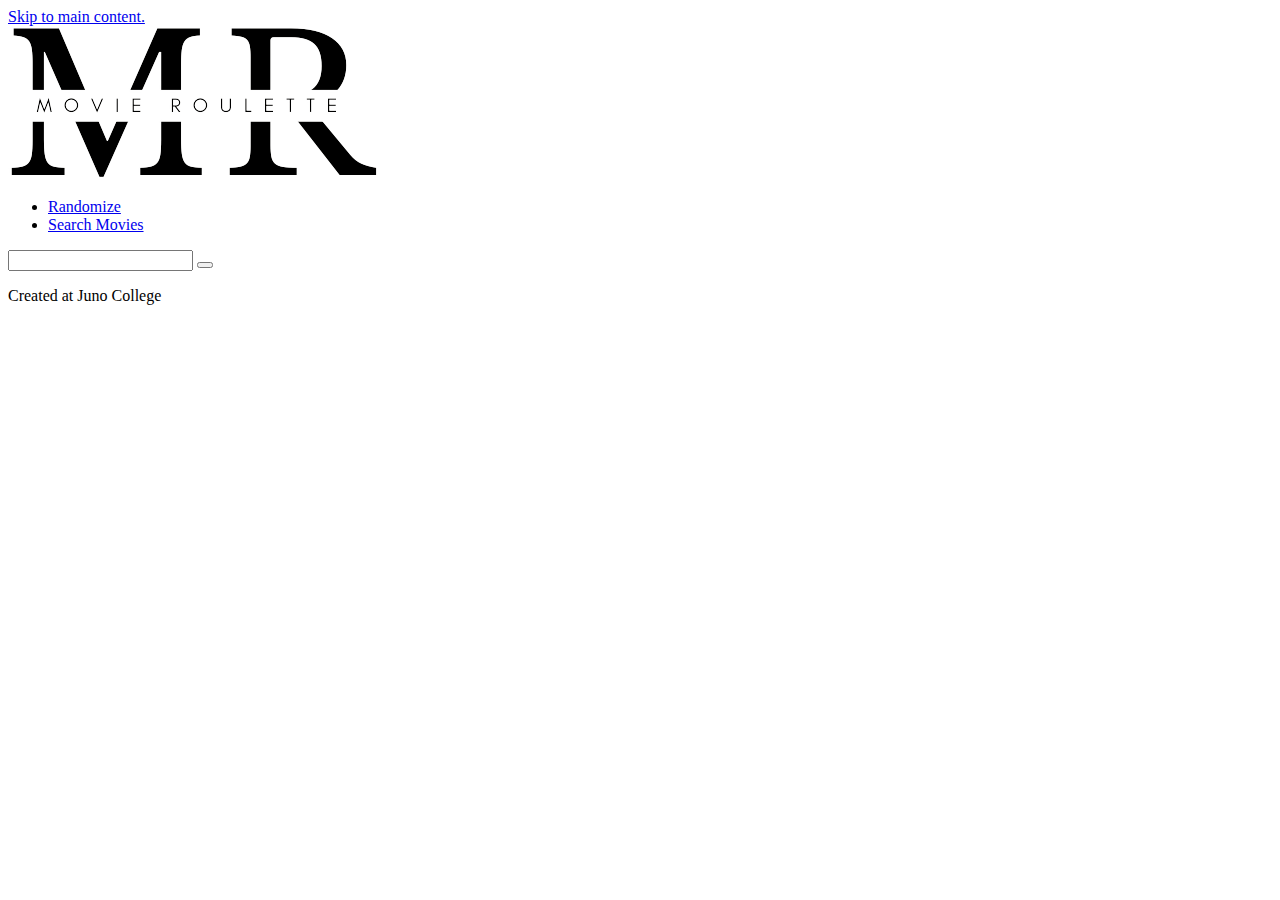
==== search.html @ 8ad7d051 "started base sass stylings/variables" ====
<!DOCTYPE html>
<html lang="en">
<head>
    <meta charset="UTF-8">
    <meta http-equiv="X-UA-Compatible" content="IE=edge">
    <meta name="viewport" content="width=device-width, initial-scale=1.0">
    <title>Movie Roulette - Search</title>
</head>
<body>
    <a href="#mainContent" class="skipLink">Skip to main content.</a>
    <header>
        <nav class="navBar">
            <a href="./index.html" class="logo">
                <img src="./assets/mrLogo.png" alt="">
            </a>
    
            <div class="headerNav">
                <ul>
                    <li><a href="./index.html">Randomize</a></li>
                    <li><a href="./search.html">Search Movies</a></li>
                </ul>
            </div>
        </nav>
    </header>
    <main>
        <section class="search">
            <form action="">
                <label for=""></label>
                <input type="text">
                <button class="submitSearchBtn"></button>
            </form>
            
        </section>
    </main>
    <footer>
        <p>Created at Juno College</p>
    </footer>
</body>
</html>
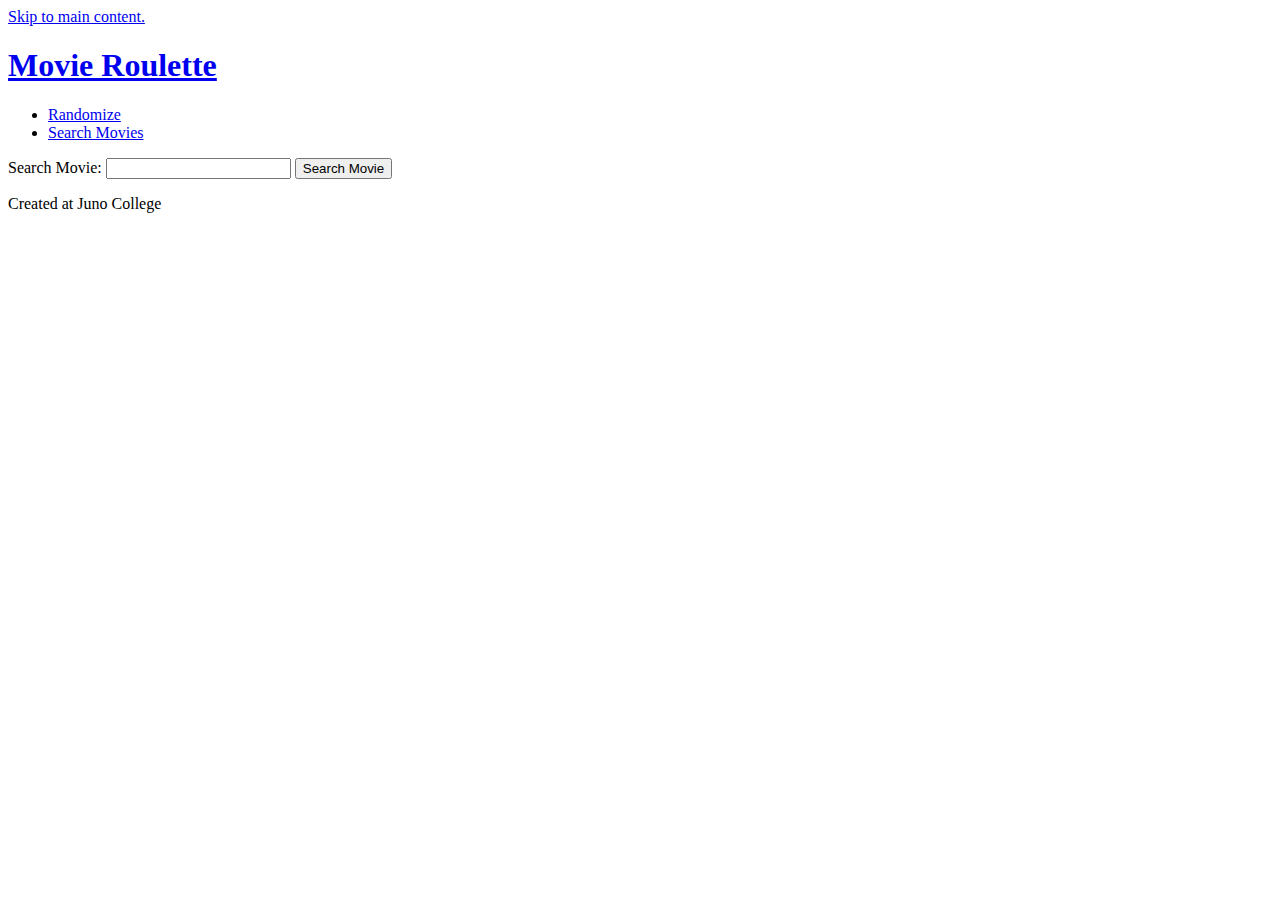
==== commit a5756f33: "Implemented JS for search function" ====
--- a/search.html
+++ b/search.html
@@ -11,7 +11,7 @@
     <header>
         <nav class="navBar">
             <a href="./index.html" class="logo">
-                <img src="./assets/mrLogo.png" alt="">
+                <h1>Movie Roulette</h1>
             </a>
     
             <div class="headerNav">
@@ -25,15 +25,18 @@
     <main>
         <section class="search">
             <form action="">
-                <label for=""></label>
-                <input type="text">
-                <button class="submitSearchBtn"></button>
+                <label for="search" placeholder="Search Movie" class="srOnly">Search Movie:</label>
+                <input type="text" class="searchInput">
+                <button class="submitSearchBtn">Search Movie</button>
             </form>
-            
+        </section>
+        <section class="movieDisplay">
+            <ul class="movieUl"></ul>
         </section>
     </main>
     <footer>
         <p>Created at Juno College</p>
     </footer>
+    <script src="./scripts/search.js"></script>
 </body>
 </html>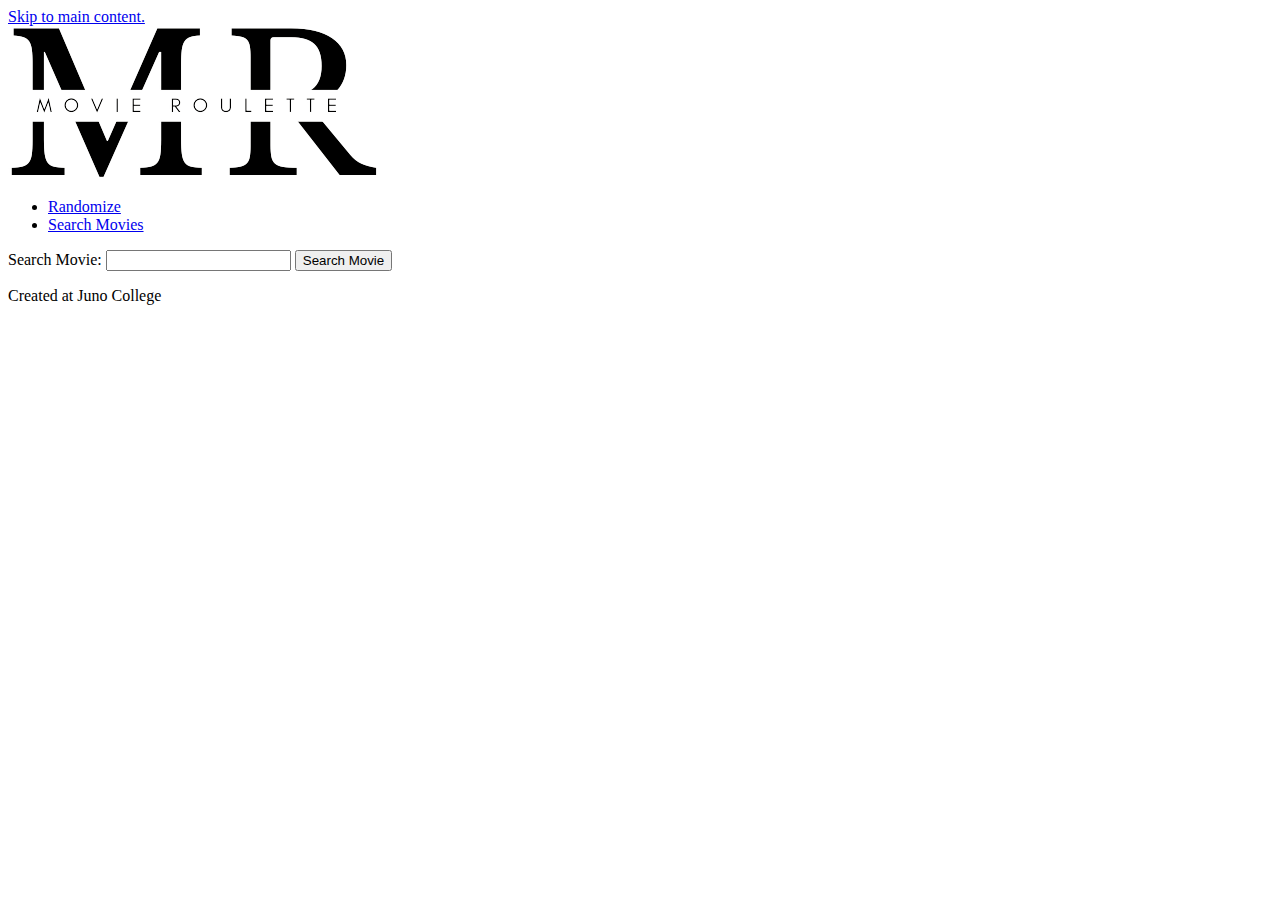
==== commit 348338b2: "Merge pull request #8 from Movie-Roulette/leslieCollab" ====
--- a/search.html
+++ b/search.html
@@ -11,7 +11,7 @@
     <header>
         <nav class="navBar">
             <a href="./index.html" class="logo">
-                <h1>Movie Roulette</h1>
+                <img src="./assets/mrLogo.png" alt="">
             </a>
     
             <div class="headerNav">
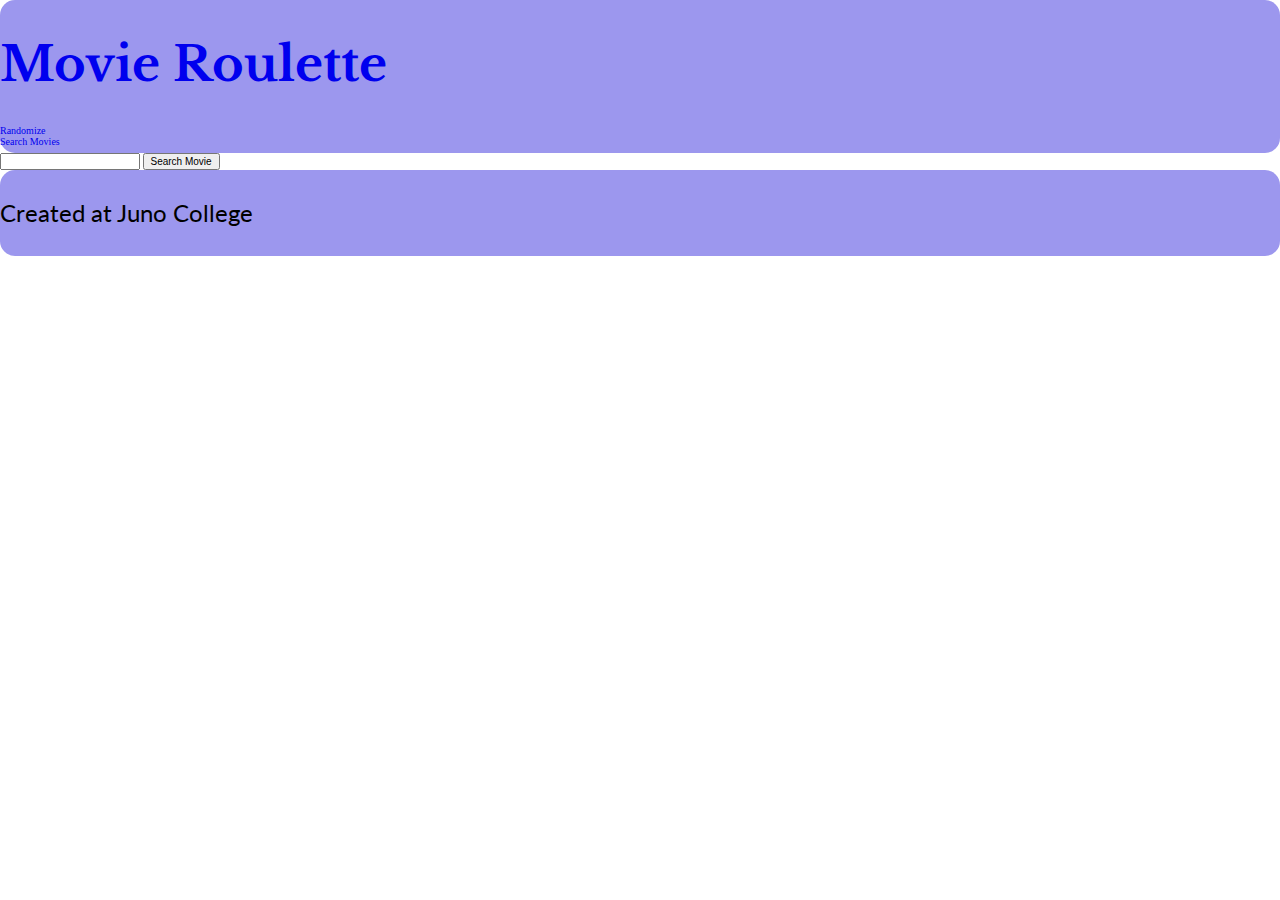
==== commit 853b8034: "implemented JS function - cleared input upon submit" ====
--- a/search.html
+++ b/search.html
@@ -5,13 +5,18 @@
     <meta http-equiv="X-UA-Compatible" content="IE=edge">
     <meta name="viewport" content="width=device-width, initial-scale=1.0">
     <title>Movie Roulette - Search</title>
+    <link rel="preconnect" href="https://fonts.googleapis.com">
+    <link rel="preconnect" href="https://fonts.gstatic.com" crossorigin>
+    <link href="https://fonts.googleapis.com/css2?family=Lato&family=Libre+Baskerville:wght@400;700&display=swap"
+        rel="stylesheet">
+    <link rel="stylesheet" href="./styles/styles.css">
 </head>
 <body>
     <a href="#mainContent" class="skipLink">Skip to main content.</a>
     <header>
         <nav class="navBar">
             <a href="./index.html" class="logo">
-                <img src="./assets/mrLogo.png" alt="">
+                <h1>Movie Roulette</h1>
             </a>
     
             <div class="headerNav">
@@ -31,6 +36,7 @@
             </form>
         </section>
         <section class="movieDisplay">
+            <p class="displayNone movieDisplayP">Displaying movies for the searched term " <span class="movieTitleDisplay"></span> "</p>
             <ul class="movieUl"></ul>
         </section>
     </main>
--- a/styles/styles.css
+++ b/styles/styles.css
@@ -0,0 +1,324 @@
+html {
+  line-height: 1.15;
+  -ms-text-size-adjust: 100%;
+  -webkit-text-size-adjust: 100%;
+}
+
+body {
+  margin: 0;
+}
+
+article, aside, footer, header, nav, section {
+  display: block;
+}
+
+h1 {
+  font-size: 2em;
+  margin: 0.67em 0;
+}
+
+figcaption, figure, main {
+  display: block;
+}
+
+figure {
+  margin: 1em 40px;
+}
+
+hr {
+  -webkit-box-sizing: content-box;
+          box-sizing: content-box;
+  height: 0;
+  overflow: visible;
+}
+
+pre {
+  font-family: monospace, monospace;
+  font-size: 1em;
+}
+
+a {
+  background-color: transparent;
+  -webkit-text-decoration-skip: objects;
+}
+
+abbr[title] {
+  border-bottom: none;
+  text-decoration: underline;
+  -webkit-text-decoration: underline dotted;
+          text-decoration: underline dotted;
+}
+
+b, strong {
+  font-weight: inherit;
+}
+
+b, strong {
+  font-weight: bolder;
+}
+
+code, kbd, samp {
+  font-family: monospace, monospace;
+  font-size: 1em;
+}
+
+dfn {
+  font-style: italic;
+}
+
+mark {
+  background-color: #ff0;
+  color: #000;
+}
+
+small {
+  font-size: 80%;
+}
+
+sub, sup {
+  font-size: 75%;
+  line-height: 0;
+  position: relative;
+  vertical-align: baseline;
+}
+
+sub {
+  bottom: -0.25em;
+}
+
+sup {
+  top: -0.5em;
+}
+
+audio, video {
+  display: inline-block;
+}
+
+audio:not([controls]) {
+  display: none;
+  height: 0;
+}
+
+img {
+  border-style: none;
+}
+
+svg:not(:root) {
+  overflow: hidden;
+}
+
+button, input, optgroup, select, textarea {
+  font-family: sans-serif;
+  font-size: 100%;
+  line-height: 1.15;
+  margin: 0;
+}
+
+button, input {
+  overflow: visible;
+}
+
+button, select {
+  text-transform: none;
+}
+
+button, html [type=button], [type=reset], [type=submit] {
+  -webkit-appearance: button;
+}
+
+button::-moz-focus-inner, [type=button]::-moz-focus-inner, [type=reset]::-moz-focus-inner, [type=submit]::-moz-focus-inner {
+  border-style: none;
+  padding: 0;
+}
+
+button:-moz-focusring, [type=button]:-moz-focusring, [type=reset]:-moz-focusring, [type=submit]:-moz-focusring {
+  outline: 1px dotted ButtonText;
+}
+
+fieldset {
+  padding: 0.35em 0.75em 0.625em;
+}
+
+legend {
+  -webkit-box-sizing: border-box;
+          box-sizing: border-box;
+  color: inherit;
+  display: table;
+  max-width: 100%;
+  padding: 0;
+  white-space: normal;
+}
+
+progress {
+  display: inline-block;
+  vertical-align: baseline;
+}
+
+textarea {
+  overflow: auto;
+}
+
+[type=checkbox], [type=radio] {
+  -webkit-box-sizing: border-box;
+          box-sizing: border-box;
+  padding: 0;
+}
+
+[type=number]::-webkit-inner-spin-button, [type=number]::-webkit-outer-spin-button {
+  height: auto;
+}
+
+[type=search] {
+  -webkit-appearance: textfield;
+  outline-offset: -2px;
+}
+
+[type=search]::-webkit-search-cancel-button, [type=search]::-webkit-search-decoration {
+  -webkit-appearance: none;
+}
+
+::-webkit-file-upload-button {
+  -webkit-appearance: button;
+  font: inherit;
+}
+
+details, menu {
+  display: block;
+}
+
+summary {
+  display: list-item;
+}
+
+canvas {
+  display: inline-block;
+}
+
+template {
+  display: none;
+}
+
+[hidden] {
+  display: none;
+}
+
+html {
+  -webkit-box-sizing: border-box;
+          box-sizing: border-box;
+}
+
+*, *:before, *:after {
+  -webkit-box-sizing: inherit;
+          box-sizing: inherit;
+}
+
+.srOnly {
+  position: absolute;
+  width: 1px;
+  height: 1px;
+  margin: -1px;
+  border: 0;
+  padding: 0;
+  white-space: nowrap;
+  -webkit-clip-path: inset(100%);
+          clip-path: inset(100%);
+  clip: rect(0 0 0 0);
+  overflow: hidden;
+}
+
+.skipLink {
+  background: #fff;
+  color: #000;
+  font-size: 1rem;
+  padding: 10px 0;
+  display: inline-block;
+  position: absolute;
+  left: -1000px;
+  top: 0;
+  z-index: 999;
+}
+.skipLink:focus {
+  left: 0;
+  right: 0;
+  text-align: center;
+}
+
+h1 {
+  font-family: "Libre Baskerville", serif;
+  font-size: 3rem;
+}
+
+p {
+  font-family: "Lato", sans-serif;
+  font-size: 1.5rem;
+}
+
+.wrapper {
+  max-width: 1280px;
+  width: 100%;
+  margin: 0 auto;
+}
+
+body {
+  font-size: 62.5%;
+}
+
+ul {
+  list-style: none;
+  margin: 0;
+  padding: 0;
+}
+
+img {
+  width: 50%;
+  display: block;
+}
+
+a {
+  display: inline-block;
+  text-decoration: none;
+  -webkit-transition: 0.3s;
+  transition: 0.3s;
+}
+
+a:hover,
+a:focus,
+button:hover,
+button:focus {
+  cursor: pointer;
+}
+
+.logo img {
+  width: 50%;
+}
+
+.randomizeBtn {
+  font-family: "Lato", sans-serif;
+  text-transform: uppercase;
+  letter-spacing: 2px;
+  border: none;
+  cursor: pointer;
+  margin-left: 20px;
+  padding: 25px 20px;
+}
+.randomizeBtn:hover, .randomizeBtn:focus {
+  color: white;
+}
+
+nav,
+footer {
+  background-color: #9c97ee;
+  padding: 5px 0;
+  border-radius: 15px;
+}
+
+.randomize {
+  padding: 30px;
+  width: 50%;
+  background-color: #dedae3;
+  border-radius: 15px;
+}
+
+.displayNone {
+  display: none;
+}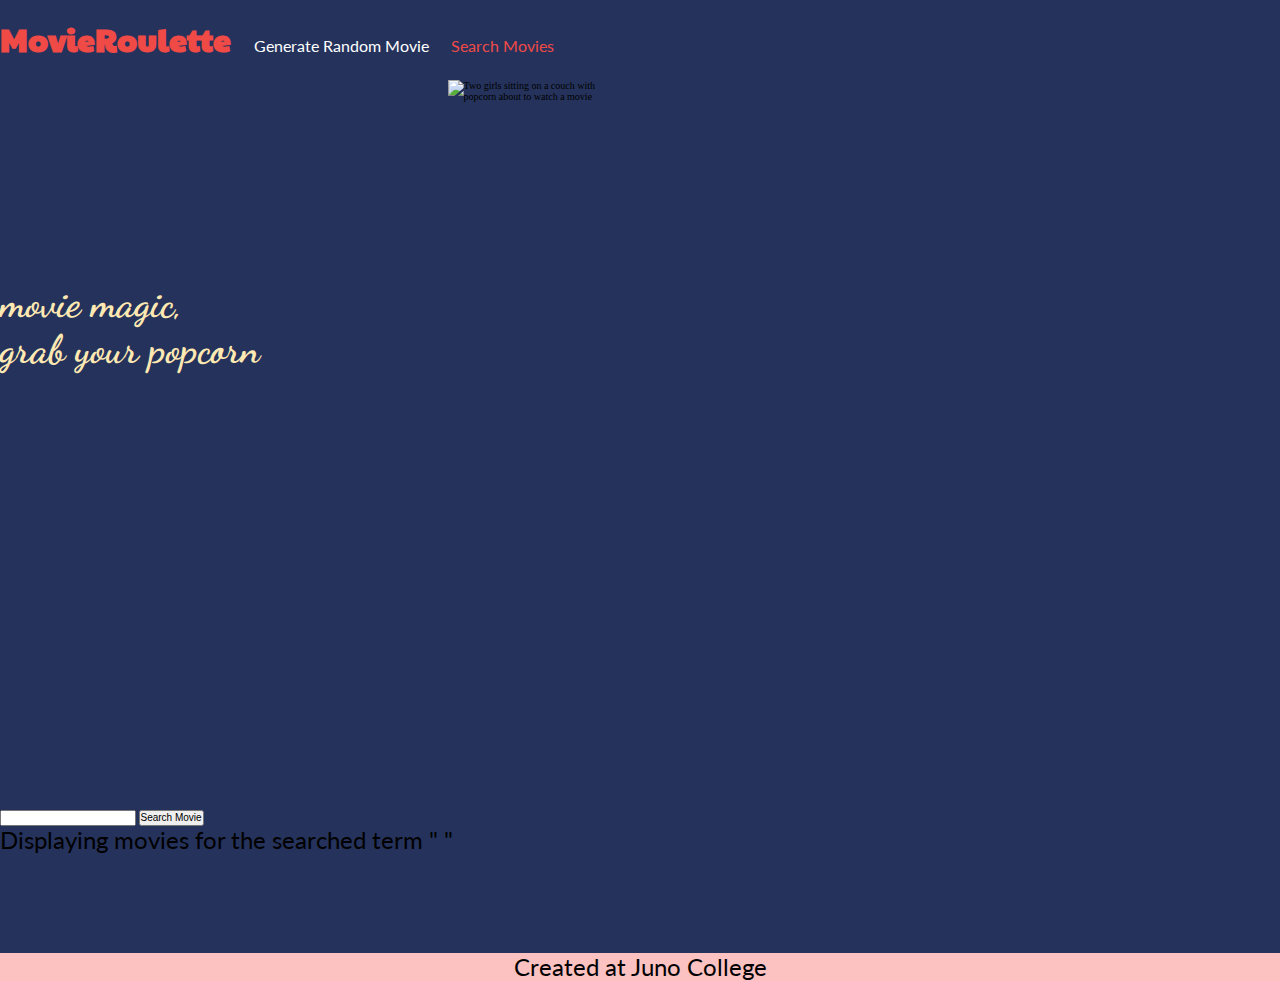
==== commit 2ce50838: "styled header slogan" ====
--- a/search.html
+++ b/search.html
@@ -7,25 +7,36 @@
     <title>Movie Roulette - Search</title>
     <link rel="preconnect" href="https://fonts.googleapis.com">
     <link rel="preconnect" href="https://fonts.gstatic.com" crossorigin>
-    <link href="https://fonts.googleapis.com/css2?family=Lato&family=Libre+Baskerville:wght@400;700&display=swap"
-        rel="stylesheet">
+    <link href="https://fonts.googleapis.com/css2?family=Dancing+Script&family=Lato&family=Paytone+One&display=swap" rel="stylesheet">
     <link rel="stylesheet" href="./styles/styles.css">
 </head>
 <body>
     <a href="#mainContent" class="skipLink">Skip to main content.</a>
     <header>
-        <nav class="navBar">
-            <a href="./index.html" class="logo">
-                <h1>Movie Roulette</h1>
-            </a>
-    
-            <div class="headerNav">
-                <ul>
-                    <li><a href="./index.html">Randomize</a></li>
-                    <li><a href="./search.html">Search Movies</a></li>
-                </ul>
+        <div class="wrapper">
+            <nav class="navBar">
+                <div class="headerNav">
+                    <ul>
+                        <li>
+                            <a href="./index.html" class="logo">
+                                <h1>MovieRoulette</h1>
+                            </a>
+                        </li>
+                        <li><a href="./index.html">Generate Random Movie</a></li>
+                        <li><a href="./search.html" class="searchUrl">Search Movies</a></li>
+                    </ul>
+                </div>
+            </nav>
+            <div class="headerImage">
+                <div class="headerHeadingContainer">
+                    <h2>movie magic, <br> grab your popcorn</h2>
+                </div>
+                <div class="headerImgContainer">
+                    <img src="./assets/headerImage.svg"
+                        alt="Two girls sitting on a couch with popcorn about to watch a movie">
+                </div>
             </div>
-        </nav>
+        </div>
     </header>
     <main>
         <section class="search">
--- a/styles/styles.css
+++ b/styles/styles.css
@@ -244,13 +244,24 @@
 }
 
 h1 {
-  font-family: "Libre Baskerville", serif;
-  font-size: 3rem;
-}
-
-p {
+  font-family: "Paytone One", sans-serif;
+  font-size: 2rem;
+}
+
+p,
+h2 {
   font-family: "Lato", sans-serif;
   font-size: 1.5rem;
+}
+
+a {
+  font-family: "Lato", sans-serif;
+  font-size: 1rem;
+}
+
+header h2 {
+  font-family: "Dancing Script", cursive;
+  font-size: 2.5rem;
 }
 
 .wrapper {
@@ -259,8 +270,14 @@
   margin: 0 auto;
 }
 
+* {
+  padding: 0;
+  margin: 0;
+}
+
 body {
   font-size: 62.5%;
+  background-color: #25335C;
 }
 
 ul {
@@ -269,8 +286,15 @@
   padding: 0;
 }
 
+li {
+  display: inline-block;
+}
+li:not(:last-child) {
+  margin-right: 20px;
+}
+
 img {
-  width: 50%;
+  width: 65%;
   display: block;
 }
 
@@ -279,6 +303,7 @@
   text-decoration: none;
   -webkit-transition: 0.3s;
   transition: 0.3s;
+  color: rgb(255, 255, 255);
 }
 
 a:hover,
@@ -286,39 +311,69 @@
 button:hover,
 button:focus {
   cursor: pointer;
-}
-
-.logo img {
-  width: 50%;
-}
-
-.randomizeBtn {
-  font-family: "Lato", sans-serif;
-  text-transform: uppercase;
-  letter-spacing: 2px;
-  border: none;
-  cursor: pointer;
-  margin-left: 20px;
-  padding: 25px 20px;
-}
-.randomizeBtn:hover, .randomizeBtn:focus {
-  color: white;
-}
-
-nav,
+  color: #F04A47;
+}
+
+header {
+  min-height: 90vh;
+}
+
+.generateUrl,
+.searchUrl {
+  color: #F04A47;
+}
+
+.headerImgContainer {
+  display: -webkit-box;
+  display: -ms-flexbox;
+  display: flex;
+  -webkit-box-pack: end;
+      -ms-flex-pack: end;
+          justify-content: end;
+  margin: 0 50px;
+}
+
+.headerImage {
+  display: -webkit-box;
+  display: -ms-flexbox;
+  display: flex;
+}
+.headerImage .headerHeadingContainer {
+  display: -webkit-box;
+  display: -ms-flexbox;
+  display: flex;
+  -webkit-box-align: center;
+      -ms-flex-align: center;
+          align-items: center;
+  color: #FFE9B3;
+  margin-top: 200px;
+  min-width: 300px;
+}
+
+main {
+  padding-bottom: 100px;
+}
+main .randomize {
+  background: rgb(255, 255, 255);
+  border-radius: 15px;
+}
+main img {
+  width: 20%;
+}
+main h2 {
+  color: rgb(255, 255, 255);
+  margin-bottom: 50px;
+}
+
 footer {
-  background-color: #9c97ee;
-  padding: 5px 0;
-  border-radius: 15px;
-}
-
-.randomize {
-  padding: 30px;
-  width: 50%;
-  background-color: #dedae3;
-  border-radius: 15px;
-}
-
-.displayNone {
-  display: none;
+  background: #FBC2C1;
+  display: -webkit-box;
+  display: -ms-flexbox;
+  display: flex;
+  -webkit-box-align: center;
+      -ms-flex-align: center;
+          align-items: center;
+  -webkit-box-pack: center;
+      -ms-flex-pack: center;
+          justify-content: center;
 }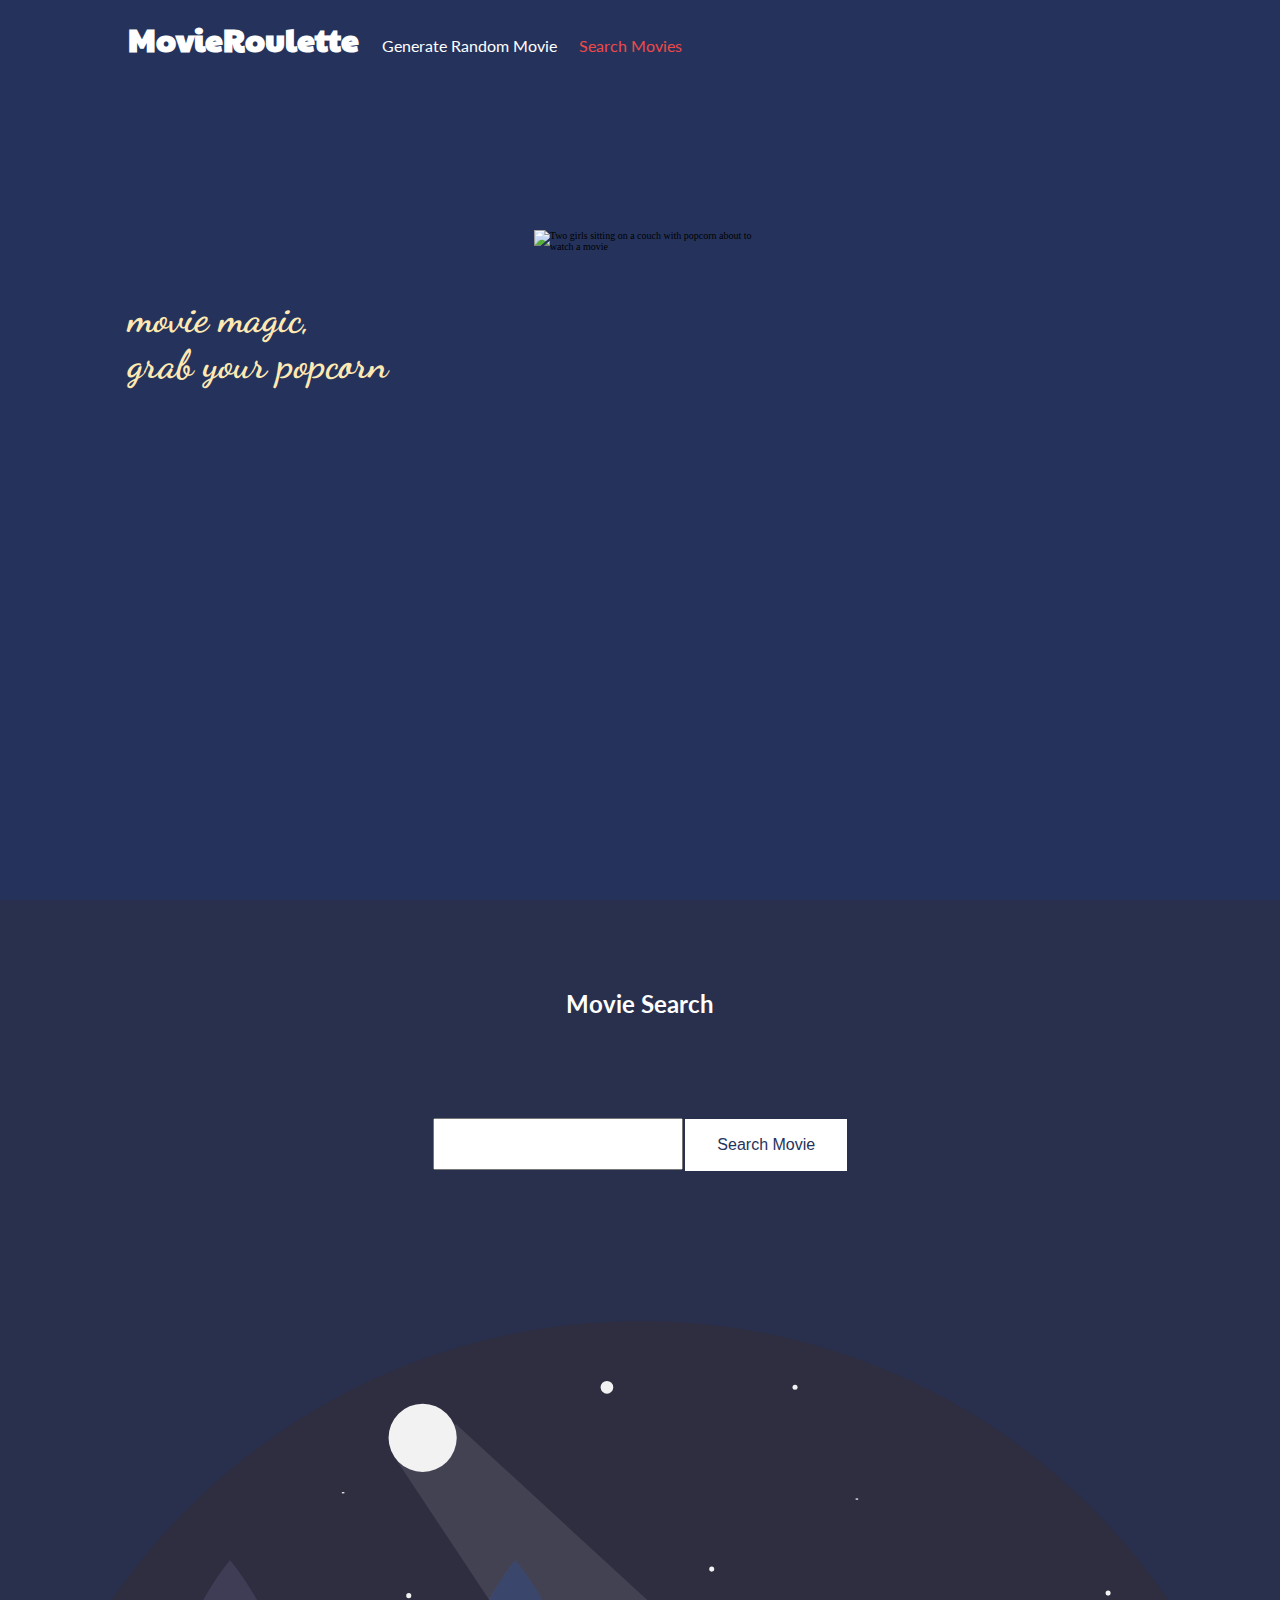
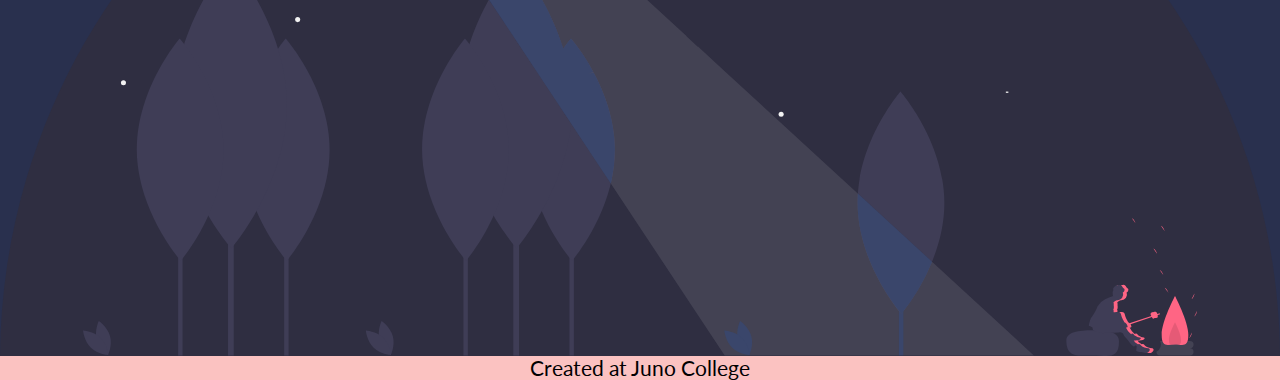
==== commit a30cfb99: "Implemented JS to display sentence describing search success or failure" ====
--- a/search.html
+++ b/search.html
@@ -38,18 +38,25 @@
             </div>
         </div>
     </header>
-    <main>
-        <section class="search">
-            <form action="">
-                <label for="search" placeholder="Search Movie" class="srOnly">Search Movie:</label>
-                <input type="text" class="searchInput">
-                <button class="submitSearchBtn">Search Movie</button>
-            </form>
-        </section>
-        <section class="movieDisplay">
-            <p class="displayNone movieDisplayP">Displaying movies for the searched term " <span class="movieTitleDisplay"></span> "</p>
-            <ul class="movieUl"></ul>
-        </section>
+    <main id="mainContent">
+        <div class="wrapper">
+            <section class="search">
+                <h2>Movie Search</h2>
+                <form action="">
+                    <label for="search" placeholder="Search Movie" class="srOnly">Search Movie:</label>
+                    <input type="text" class="searchInput">
+                    <button class="submitSearchBtn">Search Movie</button>
+                </form>
+            </section>
+            <section class="movieDisplay">
+                <p class="displayNone movieDisplayP">Displaying movies for the searched term " <span class="movieTitleDisplay"></span> "</p>
+                <p class="error displayNone">Error: Your searched term " <span class="errorDisplay"></span> " has no results.</p>
+                <ul class="movieUl"></ul>
+            </section>
+        </div>
+            <section class="bottomImg">
+                <img src="./assets/mainImg.svg" alt="A man by the campfire in the forrest with the moonlight and star lights beaming down">
+            </section>
     </main>
     <footer>
         <p>Created at Juno College</p>
--- a/styles/styles.css
+++ b/styles/styles.css
@@ -264,9 +264,18 @@
   font-size: 2.5rem;
 }
 
+.randomizeBtn {
+  font-family: "Lato", sans-serif;
+  font-size: 1rem;
+}
+
+footer p {
+  font-size: 1.3rem;
+}
+
 .wrapper {
-  max-width: 1280px;
-  width: 100%;
+  max-width: 1200px;
+  width: 80%;
   margin: 0 auto;
 }
 
@@ -294,7 +303,7 @@
 }
 
 img {
-  width: 65%;
+  width: 100%;
   display: block;
 }
 
@@ -303,7 +312,7 @@
   text-decoration: none;
   -webkit-transition: 0.3s;
   transition: 0.3s;
-  color: rgb(255, 255, 255);
+  color: white;
 }
 
 a:hover,
@@ -314,8 +323,20 @@
   color: #F04A47;
 }
 
+.displayNone {
+  display: none;
+}
+
+.errorDisplay {
+  color: #F04A47;
+}
+
+.movieTitleDisplay {
+  color: #FBC2C1;
+}
+
 header {
-  min-height: 90vh;
+  min-height: 100vh;
 }
 
 .generateUrl,
@@ -331,6 +352,10 @@
       -ms-flex-pack: end;
           justify-content: end;
   margin: 0 50px;
+}
+.headerImgContainer img {
+  width: 80%;
+  margin: 150px 0;
 }
 
 .headerImage {
@@ -351,18 +376,88 @@
 }
 
 main {
-  padding-bottom: 100px;
+  background-color: #29304E;
 }
 main .randomize {
-  background: rgb(255, 255, 255);
+  background: rgba(255, 255, 255, 0.1);
   border-radius: 15px;
 }
+main .poster {
+  width: 300px;
+  height: 400px;
+}
+main h2 {
+  color: white;
+  margin-bottom: 100px;
+  padding-top: 40px;
+  text-align: center;
+}
+main section {
+  padding: 50px 0;
+  text-align: center;
+  color: white;
+}
+main p {
+  line-height: 2.5rem;
+}
+main p:not(:last-child) {
+  margin-top: 15px;
+}
 main img {
-  width: 20%;
-}
-main h2 {
-  color: rgb(255, 255, 255);
-  margin-bottom: 50px;
+  margin: 0 auto;
+}
+main button {
+  padding: 15px 30px;
+  background-color: white;
+  border: 2px solid #25335C;
+  color: #25335C;
+  border-radius: 10px;
+  -webkit-transition: 0.3s;
+  transition: 0.3s;
+}
+main button:hover,
+main button :focus {
+  border: 2px solid white;
+  background-color: #25335C;
+  color: white;
+}
+main .bottomImg {
+  padding: 0;
+}
+
+.search form {
+  text-align: center;
+}
+.search form .searchInput {
+  width: 250px;
+  padding: 15px 30px;
+  font-family: "Lato", sans-serif;
+  font-size: 1rem;
+}
+.search form .submitSearchBtn {
+  border-radius: 0;
+  border: 2px solid white;
+  font-size: 1rem;
+}
+
+li img {
+  width: 200px;
+  height: 250px;
+}
+
+.movieUl {
+  display: -webkit-box;
+  display: -ms-flexbox;
+  display: flex;
+  -webkit-box-pack: justify;
+      -ms-flex-pack: justify;
+          justify-content: space-between;
+  -ms-flex-wrap: wrap;
+      flex-wrap: wrap;
+}
+.movieUl li {
+  width: 250px;
+  padding-top: 50px;
 }
 
 footer {
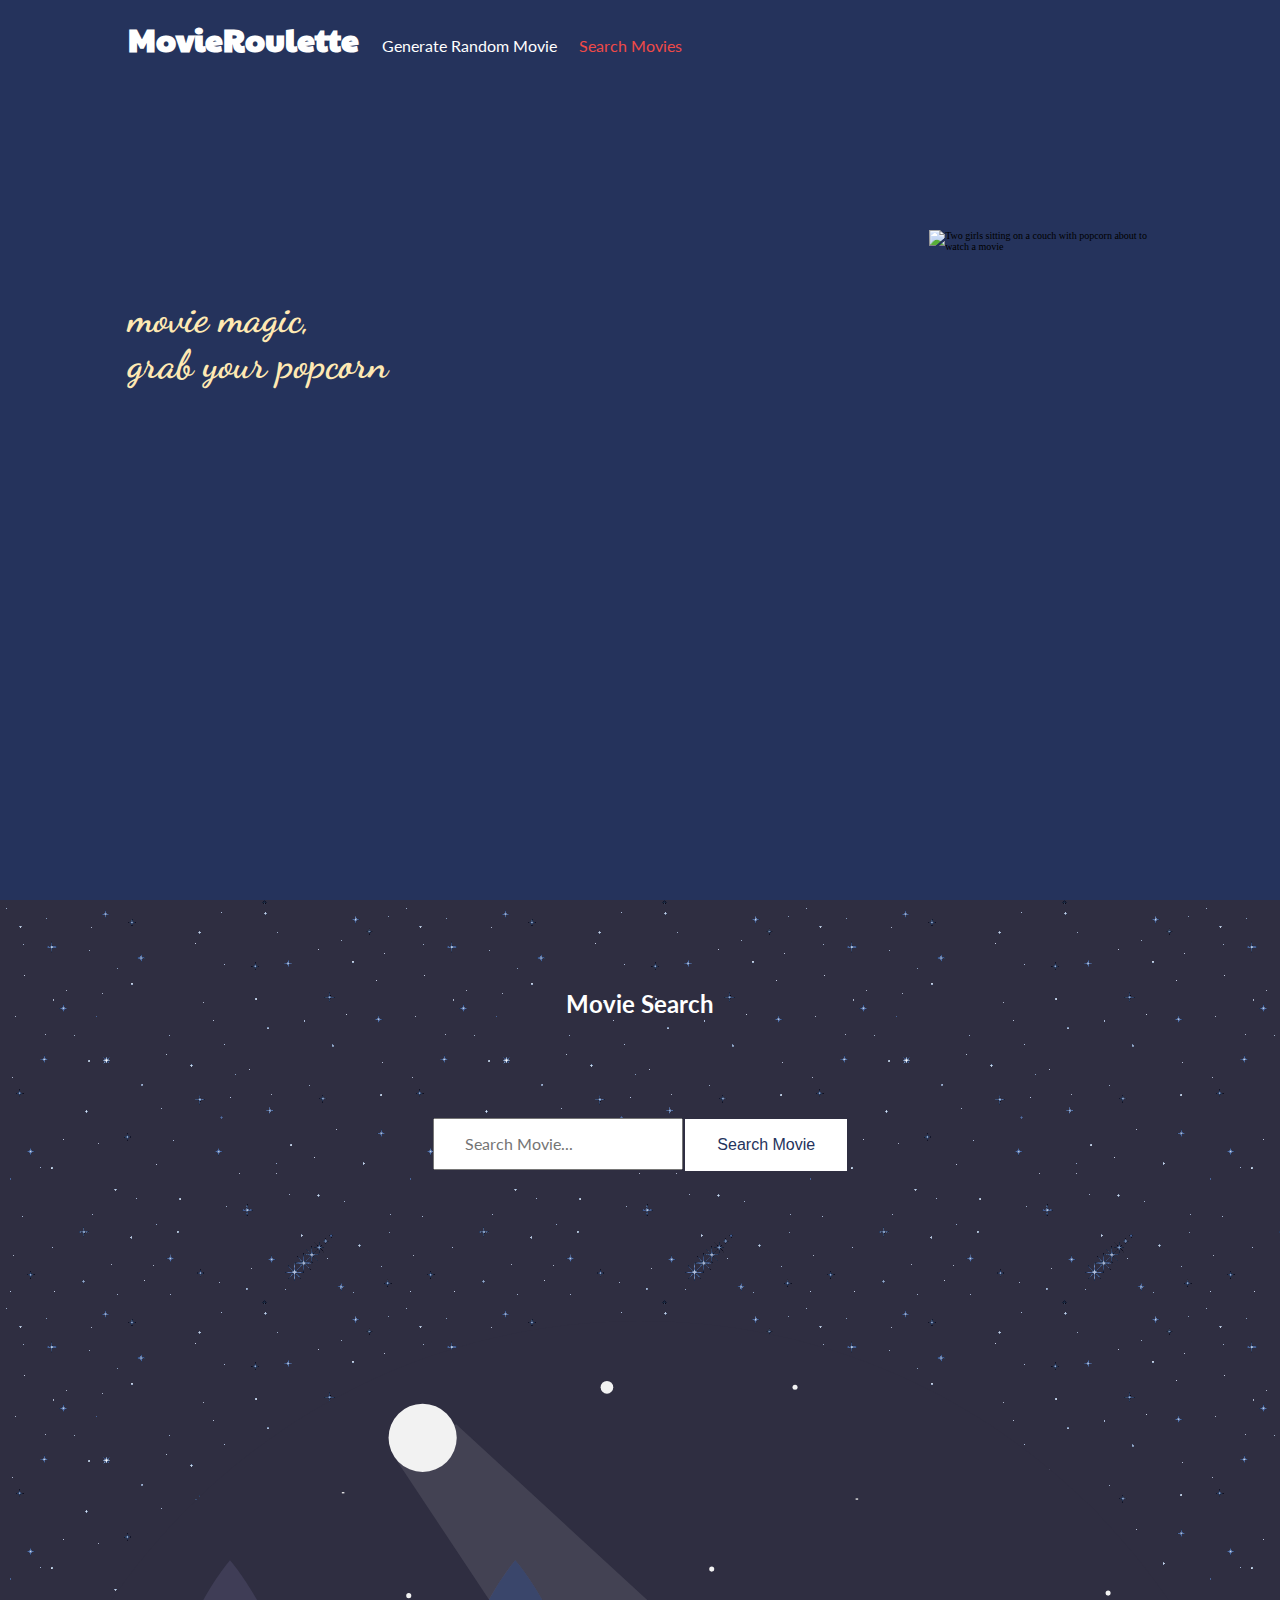
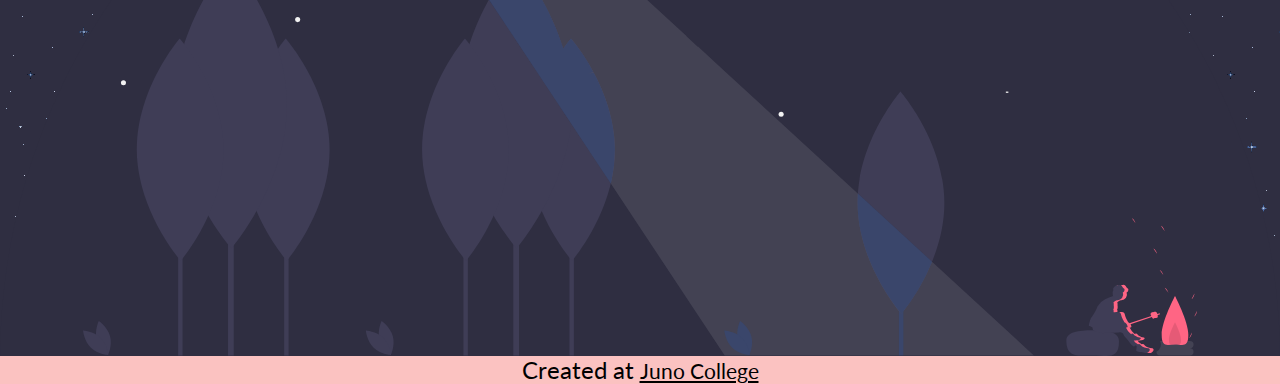
==== commit 13b7ac5e: "cleaned up JS, added Juno URL link and styled it." ====
--- a/search.html
+++ b/search.html
@@ -43,8 +43,8 @@
             <section class="search">
                 <h2>Movie Search</h2>
                 <form action="">
-                    <label for="search" placeholder="Search Movie" class="srOnly">Search Movie:</label>
-                    <input type="text" class="searchInput">
+                    <label for="search" class="srOnly">Search Movie:</label>
+                    <input type="text" class="searchInput" placeholder="Search Movie...">
                     <button class="submitSearchBtn">Search Movie</button>
                 </form>
             </section>
@@ -59,7 +59,7 @@
             </section>
     </main>
     <footer>
-        <p>Created at Juno College</p>
+        <p>Created at <a href="https://junocollege.com/" target="_blank">Juno College</a></p>
     </footer>
     <script src="./scripts/search.js"></script>
 </body>
--- a/styles/styles.css
+++ b/styles/styles.css
@@ -269,7 +269,8 @@
   font-size: 1rem;
 }
 
-footer p {
+footer,
+footer a {
   font-size: 1.3rem;
 }
 
@@ -286,7 +287,7 @@
 
 body {
   font-size: 62.5%;
-  background-color: #25335C;
+  background-color: rgb(37, 51, 92);
 }
 
 ul {
@@ -295,10 +296,10 @@
   padding: 0;
 }
 
-li {
-  display: inline-block;
-}
-li:not(:last-child) {
+header li {
+  display: inline-block;
+}
+header li:not(:last-child) {
   margin-right: 20px;
 }
 
@@ -307,20 +308,18 @@
   display: block;
 }
 
-a {
+header a {
   display: inline-block;
   text-decoration: none;
   -webkit-transition: 0.3s;
   transition: 0.3s;
-  color: white;
+  color: rgb(255, 255, 255);
 }
 
 a:hover,
-a:focus,
-button:hover,
-button:focus {
+a:focus {
   cursor: pointer;
-  color: #F04A47;
+  color: rgb(240, 74, 71);
 }
 
 .displayNone {
@@ -328,11 +327,11 @@
 }
 
 .errorDisplay {
-  color: #F04A47;
+  color: rgb(240, 74, 71);
 }
 
 .movieTitleDisplay {
-  color: #FBC2C1;
+  color: rgb(251, 194, 193);
 }
 
 header {
@@ -341,7 +340,7 @@
 
 .generateUrl,
 .searchUrl {
-  color: #F04A47;
+  color: rgb(240, 74, 71);
 }
 
 .headerImgContainer {
@@ -351,7 +350,6 @@
   -webkit-box-pack: end;
       -ms-flex-pack: end;
           justify-content: end;
-  margin: 0 50px;
 }
 .headerImgContainer img {
   width: 80%;
@@ -362,6 +360,9 @@
   display: -webkit-box;
   display: -ms-flexbox;
   display: flex;
+  -webkit-box-pack: justify;
+      -ms-flex-pack: justify;
+          justify-content: space-between;
 }
 .headerImage .headerHeadingContainer {
   display: -webkit-box;
@@ -370,24 +371,25 @@
   -webkit-box-align: center;
       -ms-flex-align: center;
           align-items: center;
-  color: #FFE9B3;
+  color: rgb(255, 233, 179);
   margin-top: 200px;
   min-width: 300px;
 }
 
 main {
-  background-color: #29304E;
+  background-color: rgb(47, 46, 65);
+  background-image: url(../assets/stars-galaxy.gif);
 }
 main .randomize {
   background: rgba(255, 255, 255, 0.1);
   border-radius: 15px;
 }
 main .poster {
-  width: 300px;
-  height: 400px;
+  width: 200px;
+  height: 250px;
 }
 main h2 {
-  color: white;
+  color: rgb(255, 255, 255);
   margin-bottom: 100px;
   padding-top: 40px;
   text-align: center;
@@ -395,7 +397,7 @@
 main section {
   padding: 50px 0;
   text-align: center;
-  color: white;
+  color: rgb(255, 255, 255);
 }
 main p {
   line-height: 2.5rem;
@@ -408,18 +410,18 @@
 }
 main button {
   padding: 15px 30px;
-  background-color: white;
-  border: 2px solid #25335C;
-  color: #25335C;
+  background-color: rgb(255, 255, 255);
+  border: 2px solid rgb(37, 51, 92);
+  color: rgb(37, 51, 92);
   border-radius: 10px;
   -webkit-transition: 0.3s;
   transition: 0.3s;
 }
 main button:hover,
 main button :focus {
-  border: 2px solid white;
-  background-color: #25335C;
-  color: white;
+  border: 2px solid rgb(255, 255, 255);
+  background-color: rgb(37, 51, 92);
+  color: rgb(255, 255, 255);
 }
 main .bottomImg {
   padding: 0;
@@ -436,7 +438,7 @@
 }
 .search form .submitSearchBtn {
   border-radius: 0;
-  border: 2px solid white;
+  border: 2px solid rgb(255, 255, 255);
   font-size: 1rem;
 }
 
@@ -449,9 +451,9 @@
   display: -webkit-box;
   display: -ms-flexbox;
   display: flex;
-  -webkit-box-pack: justify;
-      -ms-flex-pack: justify;
-          justify-content: space-between;
+  -webkit-box-pack: center;
+      -ms-flex-pack: center;
+          justify-content: center;
   -ms-flex-wrap: wrap;
       flex-wrap: wrap;
 }
@@ -461,7 +463,7 @@
 }
 
 footer {
-  background: #FBC2C1;
+  background-color: rgb(251, 194, 193);
   display: -webkit-box;
   display: -ms-flexbox;
   display: flex;
@@ -471,4 +473,54 @@
   -webkit-box-pack: center;
       -ms-flex-pack: center;
           justify-content: center;
+}
+footer a {
+  display: inline-block;
+  -webkit-transition: 0.3s;
+  transition: 0.3s;
+  color: black;
+}
+
+@media (max-width: 1100px) {
+  .headerImgContainer img {
+    width: 100%;
+  }
+  .wrapper {
+    width: 90%;
+  }
+}
+@media (max-width: 800px) {
+  .headerImgContainer img {
+    margin: 0;
+    margin-top: 50px;
+  }
+  .headerImage {
+    -webkit-box-orient: vertical;
+    -webkit-box-direction: reverse;
+        -ms-flex-direction: column-reverse;
+            flex-direction: column-reverse;
+  }
+  .headerImage .headerHeadingContainer {
+    margin: 0 auto;
+    margin-top: 50px;
+  }
+}
+@media (max-width: 645px) {
+  header {
+    min-height: 90vh;
+  }
+  header li:first-child {
+    display: block;
+  }
+  header li:not(:first-child) {
+    display: inline-block;
+  }
+}
+@media (max-width: 500px) {
+  header {
+    min-height: 70vh;
+  }
+  .submitSearchBtn {
+    margin-top: 15px;
+  }
 }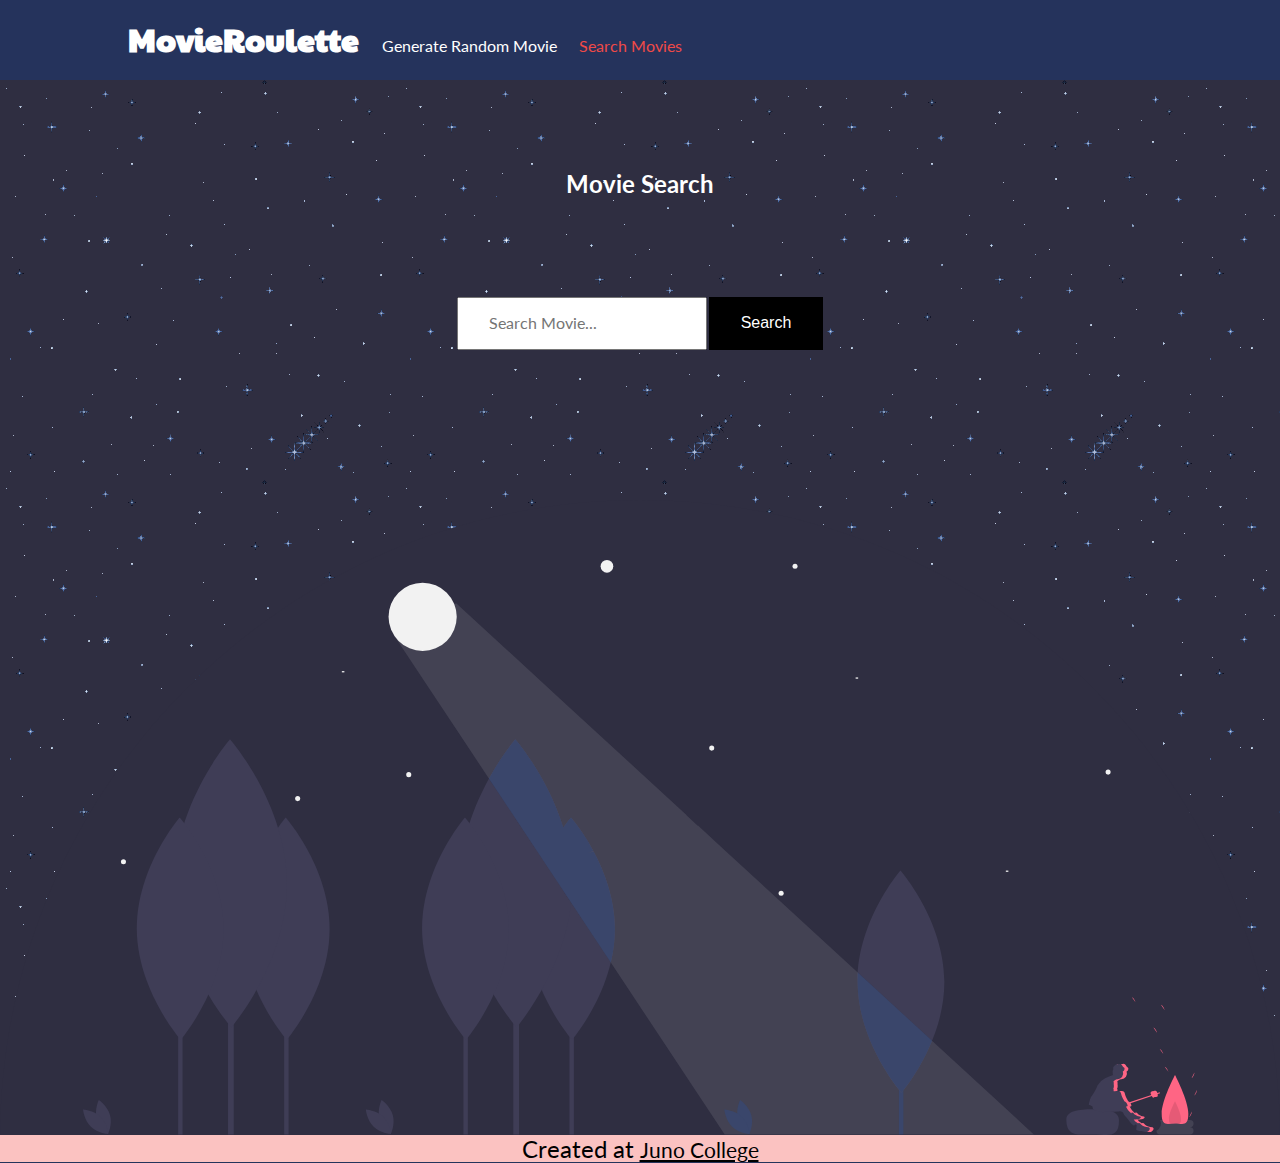
==== commit 9a6c5fbc: "revised minor errors and page styling to implement differences in pgs" ====
--- a/search.html
+++ b/search.html
@@ -12,7 +12,7 @@
 </head>
 <body>
     <a href="#mainContent" class="skipLink">Skip to main content.</a>
-    <header>
+    <header class="searchHeader">
         <div class="wrapper">
             <nav class="navBar">
                 <div class="headerNav">
@@ -27,25 +27,16 @@
                     </ul>
                 </div>
             </nav>
-            <div class="headerImage">
-                <div class="headerHeadingContainer">
-                    <h2>movie magic, <br> grab your popcorn</h2>
-                </div>
-                <div class="headerImgContainer">
-                    <img src="./assets/headerImage.svg"
-                        alt="Two girls sitting on a couch with popcorn about to watch a movie">
-                </div>
-            </div>
         </div>
     </header>
     <main id="mainContent">
         <div class="wrapper">
             <section class="search">
                 <h2>Movie Search</h2>
-                <form action="">
-                    <label for="search" class="srOnly">Search Movie:</label>
-                    <input type="text" class="searchInput" placeholder="Search Movie...">
-                    <button class="submitSearchBtn">Search Movie</button>
+                <form action="#" method="POST" name="movieSearch" id="movieSearch" class="movieSearch">
+                    <label for="searchInput" class="srOnly">Search Movie:</label>
+                    <input type="text" id="searchInput" name="searchInput" class="searchInput" placeholder="Search Movie...">
+                    <button class="submitSearchBtn">Search</button>
                 </form>
             </section>
             <section class="movieDisplay">
--- a/styles/styles.css
+++ b/styles/styles.css
@@ -336,6 +336,10 @@
 
 header {
   min-height: 100vh;
+}
+
+.searchHeader {
+  min-height: 0;
 }
 
 .generateUrl,
@@ -428,18 +432,35 @@
 }
 
 .search form {
-  text-align: center;
+  display: -webkit-box;
+  display: -ms-flexbox;
+  display: flex;
+  -webkit-box-align: center;
+      -ms-flex-align: center;
+          align-items: center;
+  -webkit-box-pack: center;
+      -ms-flex-pack: center;
+          justify-content: center;
 }
 .search form .searchInput {
   width: 250px;
   padding: 15px 30px;
   font-family: "Lato", sans-serif;
   font-size: 1rem;
+  margin-right: 2px;
 }
 .search form .submitSearchBtn {
   border-radius: 0;
-  border: 2px solid rgb(255, 255, 255);
+  background-color: black;
+  border-color: transparent;
+  color: rgb(255, 255, 255);
   font-size: 1rem;
+  -webkit-transition: 300ms;
+  transition: 300ms;
+}
+.search form .submitSearchBtn:hover {
+  color: black;
+  background-color: rgb(251, 194, 193);
 }
 
 li img {
@@ -515,12 +536,26 @@
   header li:not(:first-child) {
     display: inline-block;
   }
+  .searchHeader {
+    padding-bottom: 25px;
+  }
 }
 @media (max-width: 500px) {
   header {
     min-height: 70vh;
   }
-  .submitSearchBtn {
-    margin-top: 15px;
+  .search form {
+    -webkit-box-orient: vertical;
+    -webkit-box-direction: normal;
+        -ms-flex-direction: column;
+            flex-direction: column;
+  }
+  .search form button {
+    margin-top: 3px;
+  }
+}
+@media (max-width: 350px) {
+  .headerNav li:last-child {
+    margin-top: 25px;
   }
 }